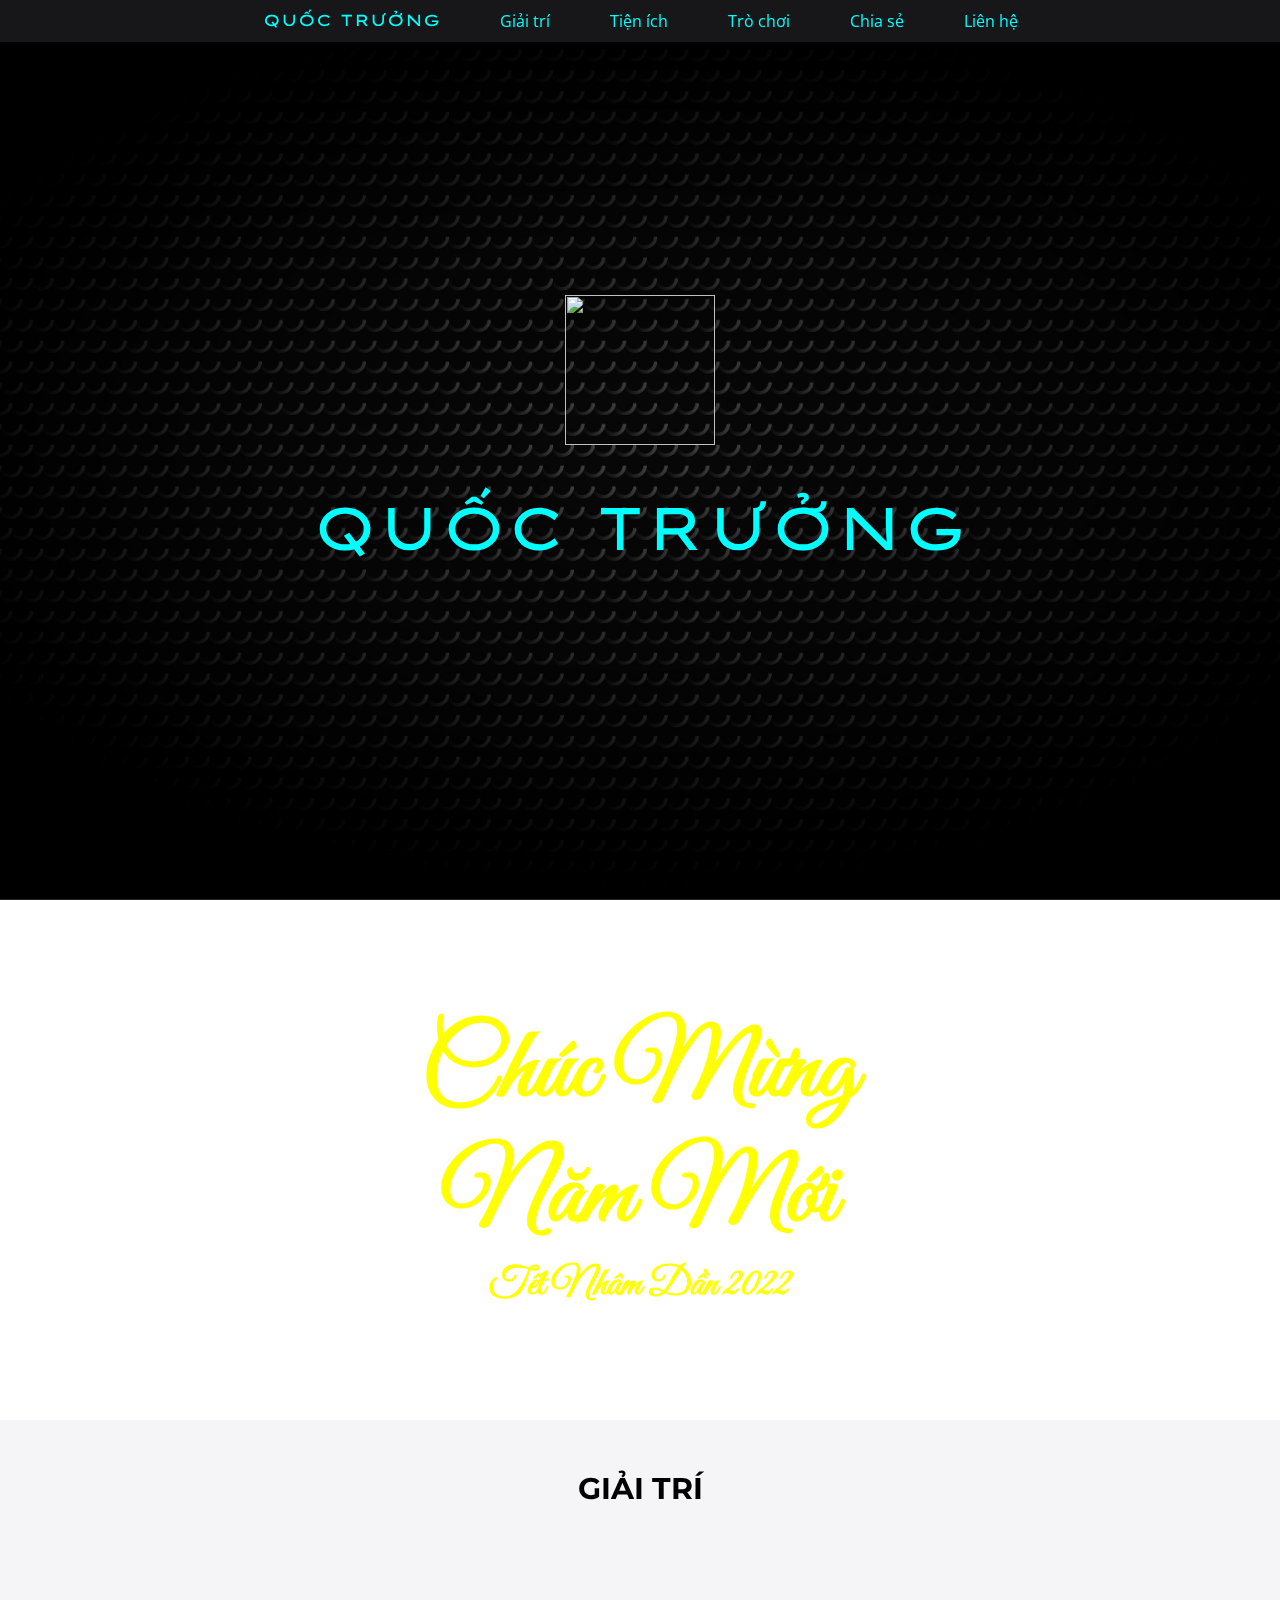
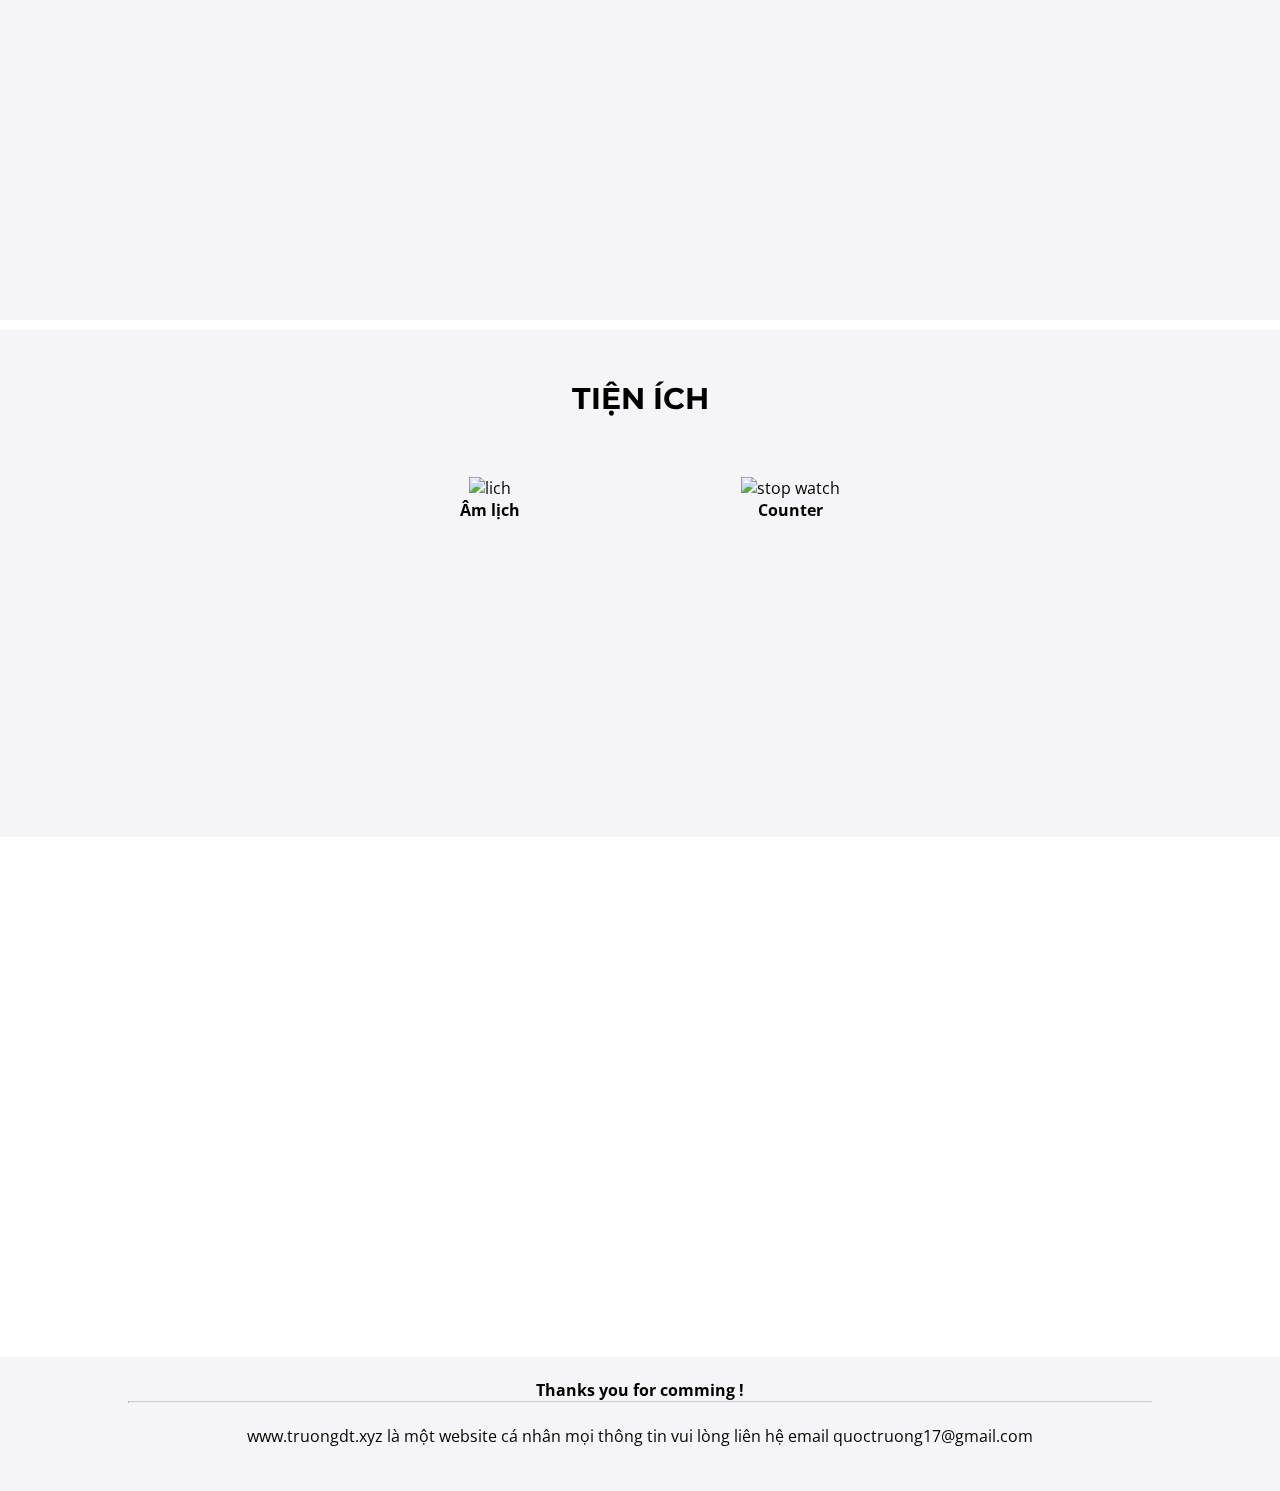
==== index.html @ eeed4d6b "Add files via upload" ====
<!DOCTYPE html>
<html lang="vi">

<head>
  <title>TruongDT - Homepage</title>
  <meta charset="utf-8">
  <meta name="viewport" content="width=device-width, initial-scale=1.0">
  <link href='css/mobai.css' rel='stylesheet'>
  <link href='css/thanbai.css' rel='stylesheet'>
  <link href='css/ketbai.css' rel='stylesheet'>
  <link href='css/mobile.css' rel='stylesheet'>
  <link href="https://fonts.googleapis.com/css?family=Open Sans" rel="stylesheet">
  <link rel="preconnect" href="https://fonts.googleapis.com">
  <link rel="preconnect" href="https://fonts.gstatic.com" crossorigin>
  <link href="https://fonts.googleapis.com/css2?family=Dongle:wght@700&display=swap" rel="stylesheet">
  <link href="https://fonts.googleapis.com/css2?family=Great+Vibes&display=swap" rel="stylesheet">
  <link href="https://fonts.googleapis.com/css2?family=Montserrat:wght@700&display=swap" rel="stylesheet">
  <link href="https://fonts.googleapis.com/css2?family=Cormorant+Garamond:wght@300&display=swap" rel="stylesheet">
  <link href="https://fonts.googleapis.com/css2?family=Lexend+Zetta:wght@200&display=swap" rel="stylesheet">
</head>

<body onscroll="myFunction()">
  <div class="divanhbia">
    <div class="sologan">
      <img class="anhlogo2" src="https://truongdt.xyz/src/LogoDT071021v2.png" />
      <p class="text1">QUỐC TRƯỞNG</p>
      <!-- <p class="text2">"Lắng nghe và Phát triển"</p> -->
    </div>
  </div>
  <nav class="navbar" id="navbar">
    <div class="brand-title"><a href="http://truongdt.xyz"><img class="anhlogo"
          src="https://truongdt.xyz/src/LogoDT071021v2.png" /></a></div>
    <a class="toggle-button">
      <span class="bar"></span>
      <span class="bar"></span>
      <span class="bar"></span>
    </a>
    <div class="navbar-links">
      <ul>
        <li><a href="https://www.truongdt.xyz" class="textlogo">QUỐC TRƯỞNG</a></li>
        <li><a href="https://www.truongdt.tk/gi%E1%BA%A3i-tr%C3%AD" class="page">Giải trí</a></li>
        <li><a href="#">Tiện ích</a></li>
        <li><a href="#">Trò chơi</a></li>
        <li><a href="#">Chia sẻ</a></li>
        <li><a href="https://www.truongdt.tk/lien-he">Liên hệ</a></li>
      </ul>
    </div>
  </nav>
  <!-- ////////////////////////////////////////////////////////////////////
///////////////////////////// Than Bai ////////////////////////////////////// -->

  <div class="thanbai">
    <div class="thanbai1">
      <div class="sologan2">
        <p class="t_text1 text2">Chúc Mừng Năm Mới</p>
        <p class="t_text2 text2">Tết Nhâm Dần 2022</p>
      </div>
    </div>

    <div class="thanbai2">
      <p class="t_text_h1">GIẢI TRÍ</p>
    </div>

    <div class="thanbai3">
      <p class="t_text_h1">TIỆN ÍCH</p>
      <div class="list_tien_ich">
        <div class="ti1">
          <img src="https://freepikpsd.com/file/2019/10/calendar-logo-png-Transparent-Images.png" alt="lich">
          <p>Âm lịch</p>
        </div>
        <div class="ti2">
          <img src="https://i.pinimg.com/originals/f7/28/95/f72895f3ba65879121dddf6fc1e17959.png" alt="stop watch">
          <p>Counter</p>
        </div>
        <!-- <iframe id="lich" src="https://calendar.google.com/calendar/embed?height=600&wkst=2&bgcolor=%23ffffff&ctz=Asia%2FBangkok&showTitle=0&showNav=1&showDate=1&showTz=0&showCalendars=1&showPrint=0&showTabs=0&src=NWpxNDl2YzNtZTczN21iZ2s0MTBrM3I0MjRAZ3JvdXAuY2FsZW5kYXIuZ29vZ2xlLmNvbQ&color=%23C0CA33" style="border-width:0" frameborder="0" scrolling="no"></iframe> -->
      </div>
    </div>
    <div class="thanbain">
    </div>
  </div>
  <!--//////////////////////////////// HET THAN BAI///////////////////////// -->
  <div class="footer">
    <div class="ketbai">
      <br>
      <h4>Thanks you for comming !</h4>
      <hr style="border-top: 1px solid #cccccc;">
      <br>
      <p>www.truongdt.xyz là một website cá nhân mọi thông tin vui lòng liên hệ email quoctruong17@gmail.com</p>
      <br>
      <br>
    </div>
  </div>
  <!-- /* //////////////////////////////////// */ -->
  <!-- /* ///////////////  JS  ///////////////// */ -->

  <script>
    const toggleButton = document.getElementsByClassName('toggle-button')[0]
    const navbarLinks = document.getElementsByClassName('navbar-links')[0]

    toggleButton.addEventListener('click', () => {
      navbarLinks.classList.toggle('active')
    })

    const navbar = document.getElementById("navbar");
    const sticky = navbar.offsetTop;
    // function myFunction() {
    //   if (window.pageYOffset >= sticky) {
    //   navbar.classList.add("sticky")
    //   } else {
    //   navbar.classList.remove("sticky");
    //   }
    // }
    function myFunction() {
      if (window.pageYOffset == 0) {
        navbar.classList.remove("sticky")
      } else {
        navbar.classList.add("sticky");
      }
    }
// console.log(sticky);
  </script>
</body>

</html>
---- css/mobai.css ----
* {
    box-sizing: border-box;
    font-family: 'Open Sans', sans-serif;
    margin: 0;
  }
.red{
  border: 3px solid yellow;
}
  body {
    color: black;
    overflow: overlay;
    background-size: cover;
    background-repeat: no-repeat;
    backface-visibility: hidden;
    background-position: center center;
    background-attachment: fixed;
    /* background-color: rgba(29, 29, 31); */
  
    /* animation: slidebg 60s cubic-bezier(0.77, 0, 0.175, 1) infinite 0s;
  }
  @keyframes slidebg{
  0%{
    background-image: url(https://blogger.googleusercontent.com/img/a/AVvXsEgjP9YxcvaRTQkUjN1N1dNVg9HUVYS9TWpzlVASJutNBj1mSHd_rO_pJhcnsUt6eEc4cY89BuQgt5RwR-jZslMc9l-Xp033zRy5tMFs_RsgIcij9kp2RVV1XdelDhf0s6MygDZxxpG-nDoR3b5tPP8XsAA_xuxvecCxYmFFDHnP3wp6K0xmOW8rrTQ-cA);
  }
  40%{
    background-image: url(https://blogger.googleusercontent.com/img/a/AVvXsEilTTRQq9amJ5GtUEyJPkF-vuqnchkPVzsriwx_L1-GIGDerI4Ln83ZPNWES3pPbeNEfc4zF3d5mcQd94PmNfi9zqdUtfci_rkqyMHNPGPBjKe85PAq-PVcottAg0ZH-bAWYsySNFwQUVlF6CTmEw95bMNL0V8Blu097lntNtxJxSSFGvJv_8VTF55avQ=s3840);
  }
  75%{
    background-image: url(https://blogger.googleusercontent.com/img/a/AVvXsEiLWUUD30Ojt8RlG1TdYxM3mHCbz7mjzp49Pw8O2TQeZhalAn23nAyK2CqYyq_6pHRcjiAtPw2zMvpD9E4Gw6ZSJ1dG8socnGK738exXz14Hz0INPGN5qAmuPkhKQfB6aE_gIxJqOiW4PfkwSAVi6YfyrYUOprS07DuqUz5a0QulUJg_qF3MS2moGPfTw=s3840);
  }
  100%{
    background-image: url(https://blogger.googleusercontent.com/img/a/AVvXsEgjP9YxcvaRTQkUjN1N1dNVg9HUVYS9TWpzlVASJutNBj1mSHd_rO_pJhcnsUt6eEc4cY89BuQgt5RwR-jZslMc9l-Xp033zRy5tMFs_RsgIcij9kp2RVV1XdelDhf0s6MygDZxxpG-nDoR3b5tPP8XsAA_xuxvecCxYmFFDHnP3wp6K0xmOW8rrTQ-cA);
  } */
  }
/* ============================= thanh cuon ======================================== */
  ::-webkit-scrollbar {
    width: 5px;
  }
  ::-webkit-scrollbar-thumb {
    background: rgba(0, 0, 0, 0.4);
    border-radius: 5px;
  }
  
/* ============================= thanh navibvar ======================================== */
  .navbar {
    display: flex;
    position: fixed;
    top: 0;
    width: 100%;
    justify-content: center;
    align-items: center;
    background-color: rgba(29, 29, 31, 0.8);
    z-index: 1000;

  }

  .brand-title {
    font-size: 1.5rem;
    margin: 0px 30px;
    display: none;
    /*     border: 2px solid green; */
  }

  .anhlogo {
    height: 40px;
    width: 40px;
  }
.textlogo{
  font-family: 'Lexend Zetta', sans-serif;
}
  .navbar-links {
    height: 100%;
    /*     border: 2px solid green; */
  }

  .navbar-links ul {
    display: flex;
    margin: 0;
    padding: 0;
    /*     justify-content: center; */
  }

  .navbar-links li {
    list-style: none;
  }

  .navbar-links li a {
    display: block;
    text-decoration: none;
    color: cyan;

    padding: 10px 30px;
  }

  .navbar-links li a:hover {
    text-decoration:underline;
  }

  /* .navbar-links li:hover {
  background-color: #555;
} */
  /* .navbar-links li a.page {
  background-color: #4CAF50;
  color: #4CAF50;
} */
  .toggle-button {
    position: absolute;
    top: 15px;
    right: 1rem;
    display: none;
    flex-direction: column;
    justify-content: space-between;
    width: 30px;
    height: 21px;
  }

  .toggle-button .bar {
    height: 3px;
    width: 100%;
    background-color: white;
    border-radius: 10px;
  }

  .sticky {
    position: fixed;
    top: 0;
    width: 100%;
    background-color: rgba(29, 29, 31, 0.8);
  }
/* =============================== logo ====================================== */
.divanhbia {
  width: 100%;
  height: 100vh;
  background-image: url(../bg\ waves.jpg);
  background-size: cover;
  background-repeat: no-repeat;
  backface-visibility: hidden;
  background-position: center center;
  background-attachment: fixed;
}
.divanhbia::before {
  content: "";
  position: absolute;
  top: 0px;
  right: 0px;
  bottom: 0px;
  left: 0px;
  background-color: rgba(0,0,0,0.15);
}
  .sologan {
    position: absolute;
    top: 50%;
    left: 50%;
    transform: translate(-50%, -50%);
    width: 100%;
  }

  .sologan p {
    text-align: center;
    color: cyan;
  }
.text1 {
    font-family: 'Lexend Zetta', sans-serif;
    font-size: 60px;
    padding: 40px;
  }
  .text2 {
    font-family: 'Great Vibes', cursive;
    font-weight: bold;
    font-size: 40px;
    width: 50%;
    margin: auto;
    /* display: none; */
  }
  .anhlogo2 {
    height: 150px;
    width: 150px;
    border: 0px solid green;
    margin: auto;
    position: relative;
    left: 50%;
    transform: translate(-50%, 0%);
    /* display: none; */

  }
/* ===================================================================== */
---- css/thanbai.css ----
a:link {
  text-decoration: none;
}
a:hover {
  text-decoration: underline;
}
/* ===================================================================== */
.thanbai div {
    margin: 10px 0px;
    /* height: 500px; */
    text-align: center;
  }
  .thanbai1 {
    background-image: url(https://wallpaperaccess.com/full/765837.jpg);
    background-size: cover;
    background-repeat: no-repeat;
    background-position: center;
    background-attachment: scroll;
    height: 500px;

  }

  .t_text1{
    color: yellow;
    font-size: 100px;
  }
  .t_text2{
    color: yellow;
  }
  .sologan2 {
    position: relative;
    top: 50%;
    left: 50%;
    transform: translate(-50%, -50%);
    width: 100%;
  }
.thanbai2{
  height: 500px;
  background: #f5f5f7;
  padding: 50px;
}
.thanbai3{
  /* height: 500px; */
  background: #f5f5f7;
  padding: 50px;
}

.list_tien_ich{
display: flex;
align-items: center;
justify-content: center;
flex-direction: row;
}
.list_tien_ich > div {
  /* background-color: #89e215; */
  width: 200px;
  height: 250px;
  margin: 50px;
  text-align: center;
  /* line-height: 75px; */
  /* font-size: 30px; */
  transition: transform .2s;
  
}

.list_tien_ich > div:hover {
  -ms-transform: scale(1.5); /* IE 9 */
  -webkit-transform: scale(1.5); /* Safari 3-8 */
  transform: scale(1.2); 
}

.list_tien_ich > div > img{
  height: calc(width);
  width: 100%;
}
.list_tien_ich > div > p{
  font-weight: bold;
}
/* .ti1{
  height: 200px;
  width: 200px;
}

.ti2{
  height: 200px;
  width: 200px;
} */
.t_text_h1{
  font-size: 30px;
  font-weight: bold;
  font-family: 'Montserrat', sans-serif;
}
  .thanbain {
    height: 500px;
    background-size: cover;
    background-repeat: no-repeat;
    backface-visibility: hidden;
    background-position: center center;
    background-attachment: scroll;
    animation: slidebg 60s cubic-bezier(0.77, 0, 0.175, 1) infinite 0s;
  }
  @keyframes slidebg{
    0%{
      background-image: url(https://blogger.googleusercontent.com/img/a/AVvXsEgjP9YxcvaRTQkUjN1N1dNVg9HUVYS9TWpzlVASJutNBj1mSHd_rO_pJhcnsUt6eEc4cY89BuQgt5RwR-jZslMc9l-Xp033zRy5tMFs_RsgIcij9kp2RVV1XdelDhf0s6MygDZxxpG-nDoR3b5tPP8XsAA_xuxvecCxYmFFDHnP3wp6K0xmOW8rrTQ-cA);
    }
    40%{
      background-image: url(https://blogger.googleusercontent.com/img/a/AVvXsEilTTRQq9amJ5GtUEyJPkF-vuqnchkPVzsriwx_L1-GIGDerI4Ln83ZPNWES3pPbeNEfc4zF3d5mcQd94PmNfi9zqdUtfci_rkqyMHNPGPBjKe85PAq-PVcottAg0ZH-bAWYsySNFwQUVlF6CTmEw95bMNL0V8Blu097lntNtxJxSSFGvJv_8VTF55avQ=s3840);
    }
    75%{
      background-image: url(https://blogger.googleusercontent.com/img/a/AVvXsEiLWUUD30Ojt8RlG1TdYxM3mHCbz7mjzp49Pw8O2TQeZhalAn23nAyK2CqYyq_6pHRcjiAtPw2zMvpD9E4Gw6ZSJ1dG8socnGK738exXz14Hz0INPGN5qAmuPkhKQfB6aE_gIxJqOiW4PfkwSAVi6YfyrYUOprS07DuqUz5a0QulUJg_qF3MS2moGPfTw=s3840);
    }
    100%{
      background-image: url(https://blogger.googleusercontent.com/img/a/AVvXsEgjP9YxcvaRTQkUjN1N1dNVg9HUVYS9TWpzlVASJutNBj1mSHd_rO_pJhcnsUt6eEc4cY89BuQgt5RwR-jZslMc9l-Xp033zRy5tMFs_RsgIcij9kp2RVV1XdelDhf0s6MygDZxxpG-nDoR3b5tPP8XsAA_xuxvecCxYmFFDHnP3wp6K0xmOW8rrTQ-cA);
    }
  }
---- css/ketbai.css ----
.footer{
  background: #f5f5f7;
  
}
.ketbai {
  /*   height: 300px; */
  text-align: center;
  width: 80%;
  margin: auto;
  /*   font-size:5rem; */
}
---- css/mobile.css ----
@media (max-width: 900px) {
    .navbar {
      flex-direction: column;
      align-items: flex-start;
    }

    .brand-title {
      margin: 2px auto;
    }

    .toggle-button {
      display: flex;
    }

    .navbar-links {
      display: none;
      width: 100%;
    }

    .navbar-links ul {
      width: 100%;
      flex-direction: column;
    }

    .navbar-links ul li {
      text-align: center;
    }

    .navbar-links ul li a {
      padding: .5rem 1rem;
    }

    .navbar-links.active {
      display: flex;
    }

    .text1 {
      font-size: 28px;
    }
    .text2 {
      font-size: 30px;
    }

    .anhlogo2 {
      height: 100px;
      width: 100px;
    }
    .list_tien_ich > div {
      /* background-color: #89e215; */
      width: 100px;
      height: 120px;
    }
    .list_tien_ich{
      flex-direction: column;
      }
}
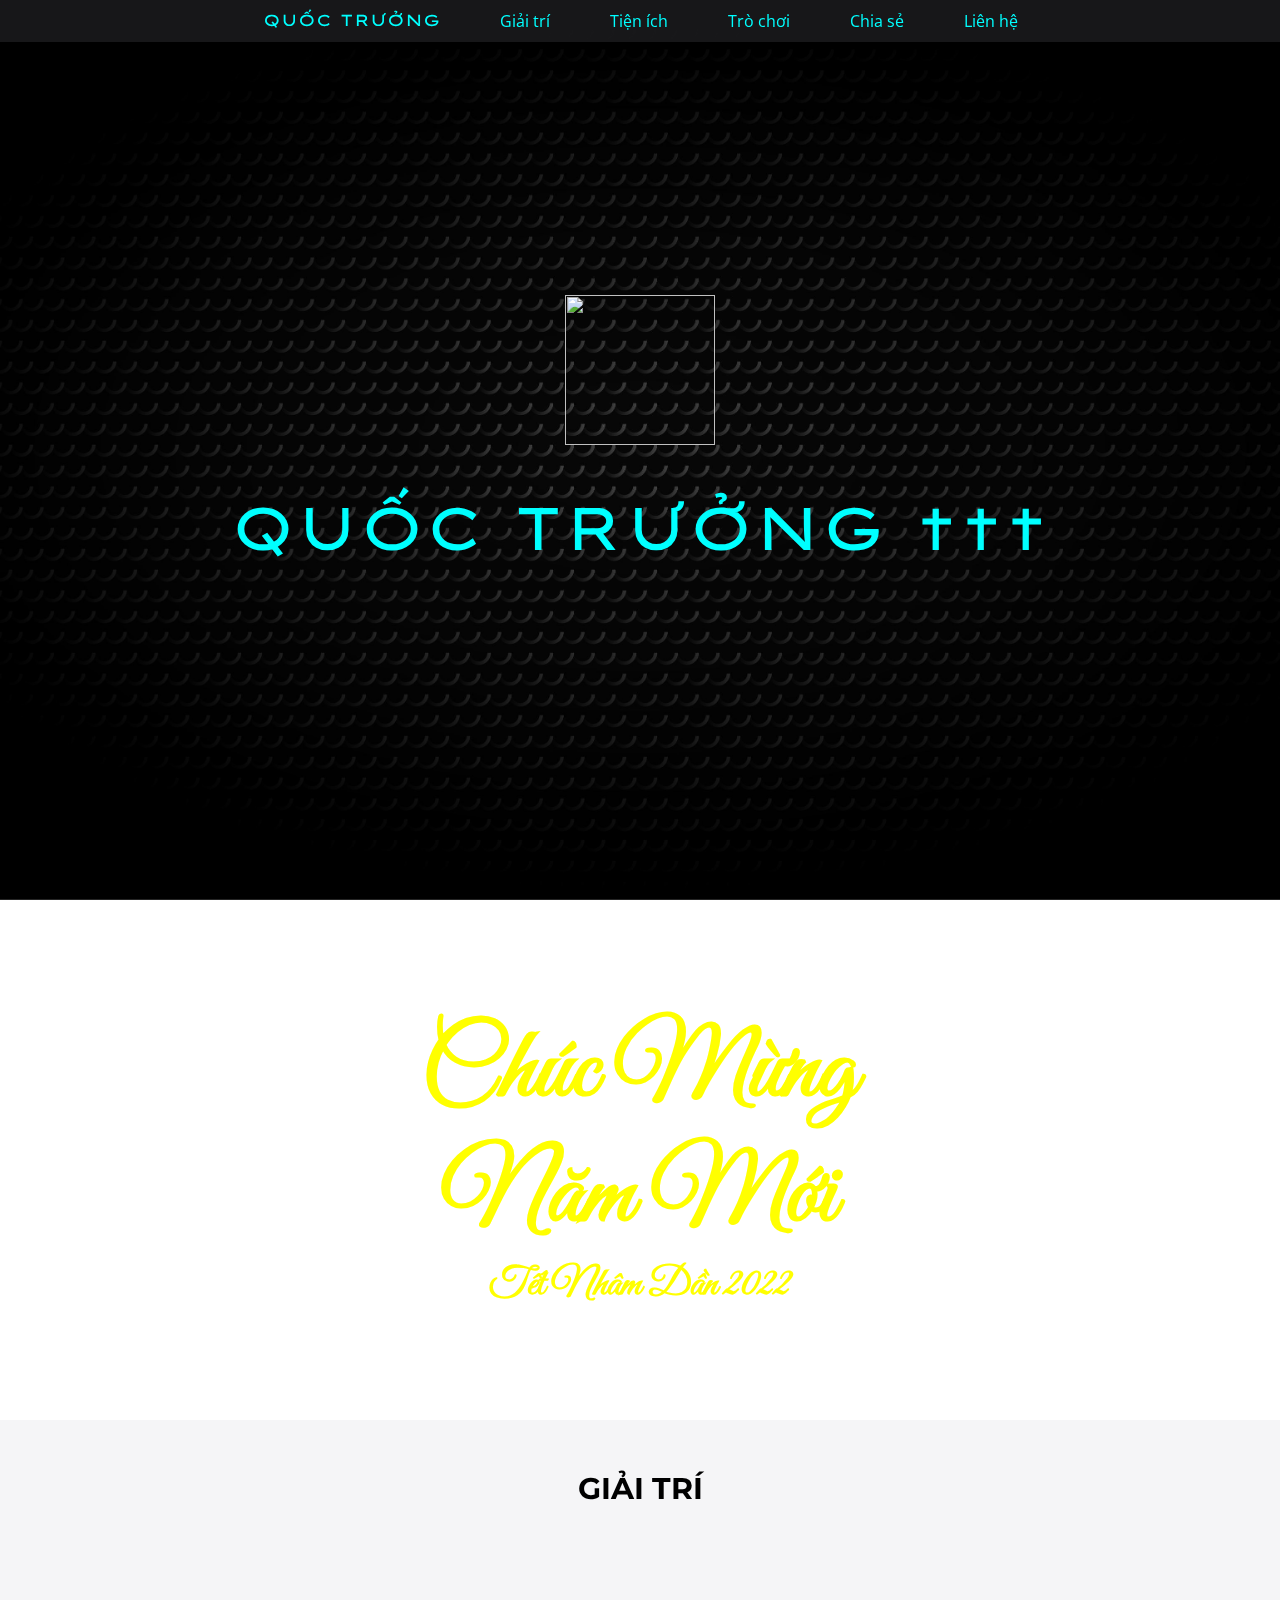
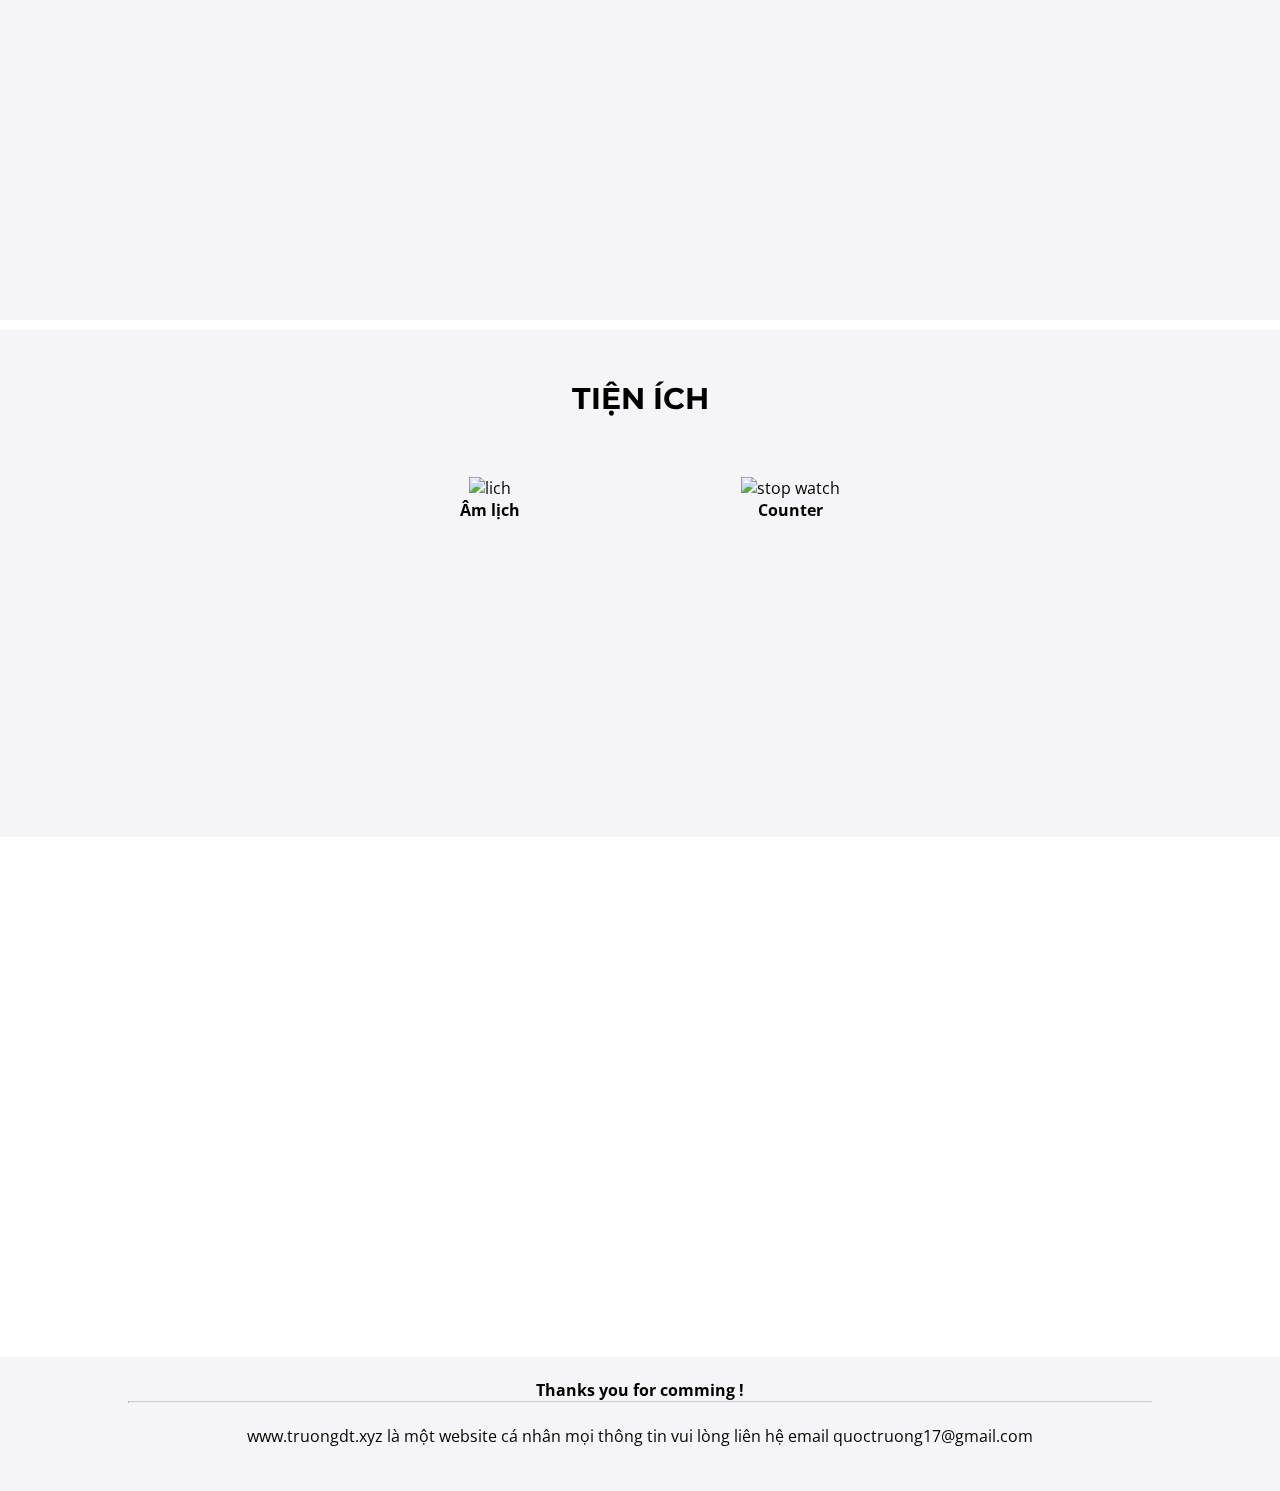
==== commit e25c58a2: "test update" ====
--- a/index.html
+++ b/index.html
@@ -23,7 +23,7 @@
   <div class="divanhbia">
     <div class="sologan">
       <img class="anhlogo2" src="https://truongdt.xyz/src/LogoDT071021v2.png" />
-      <p class="text1">QUỐC TRƯỞNG</p>
+      <p class="text1">QUỐC TRƯỞNG ttt</p>
       <!-- <p class="text2">"Lắng nghe và Phát triển"</p> -->
     </div>
   </div>
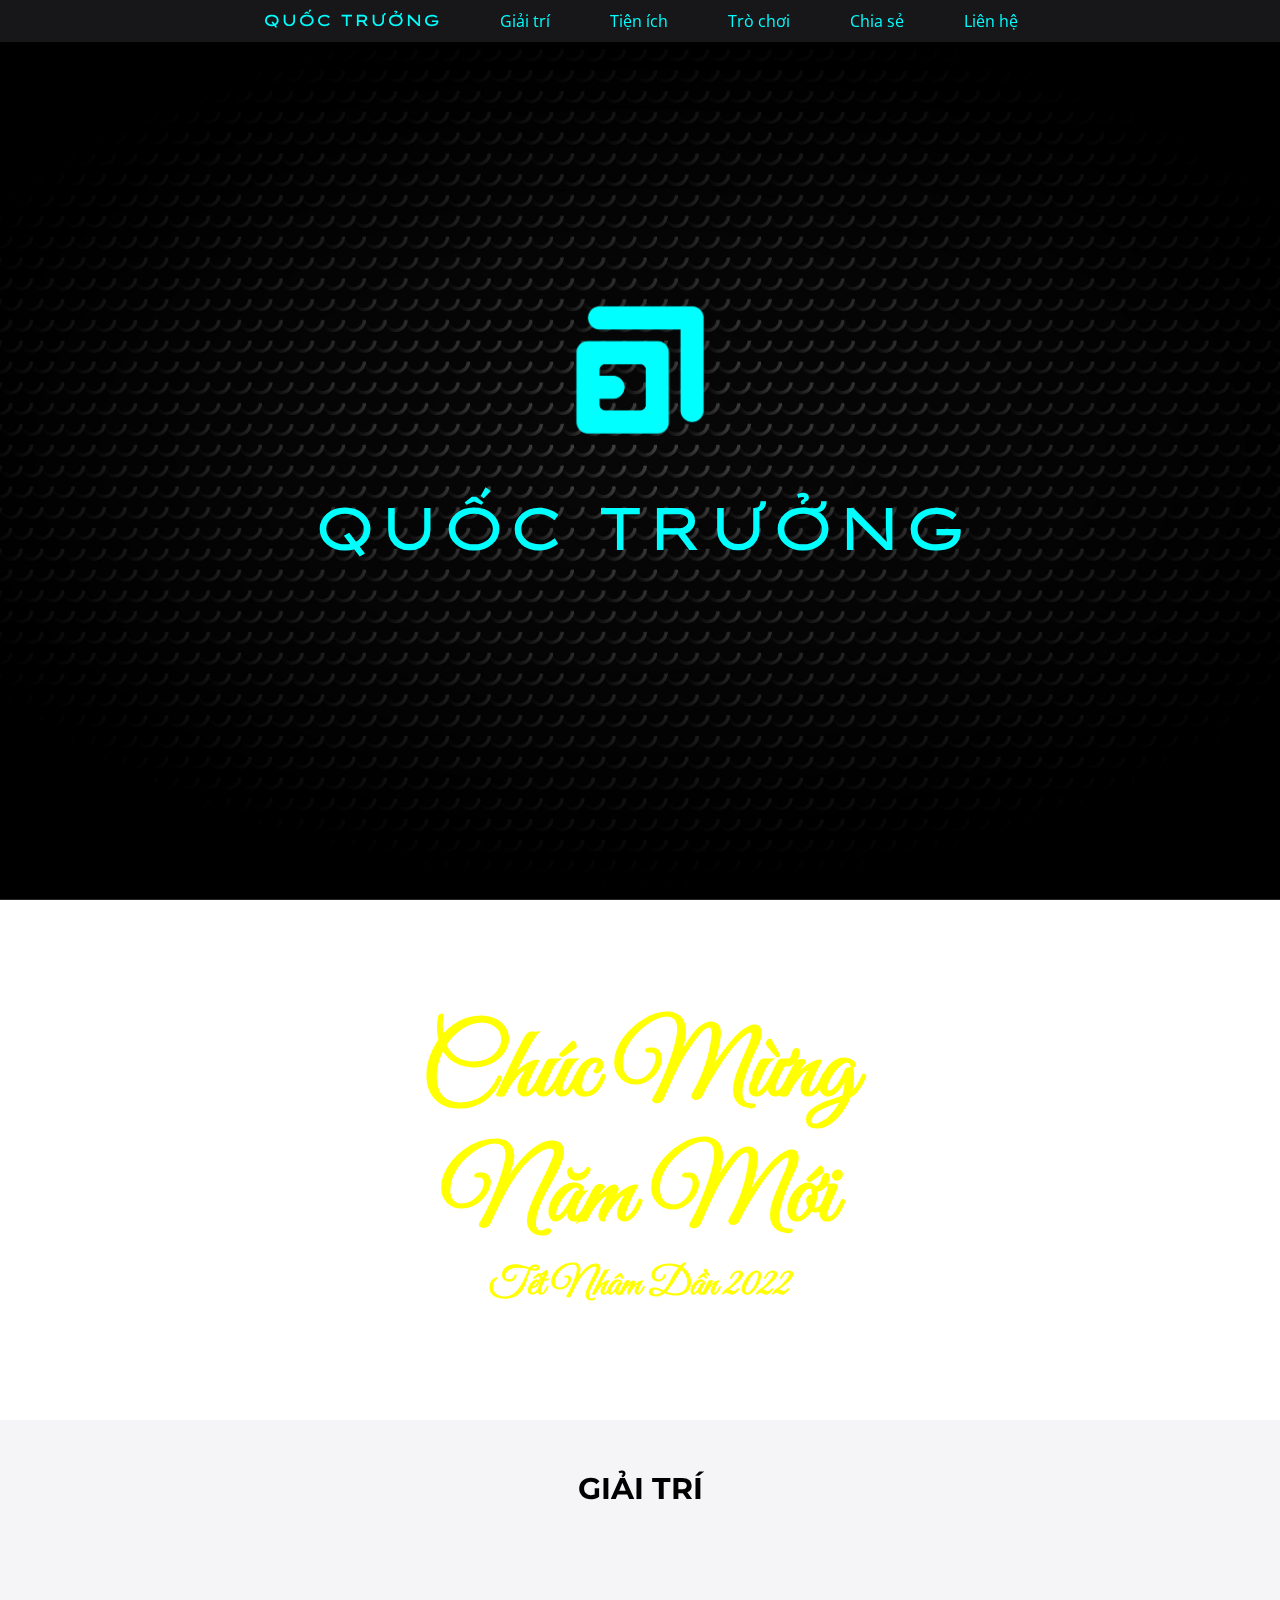
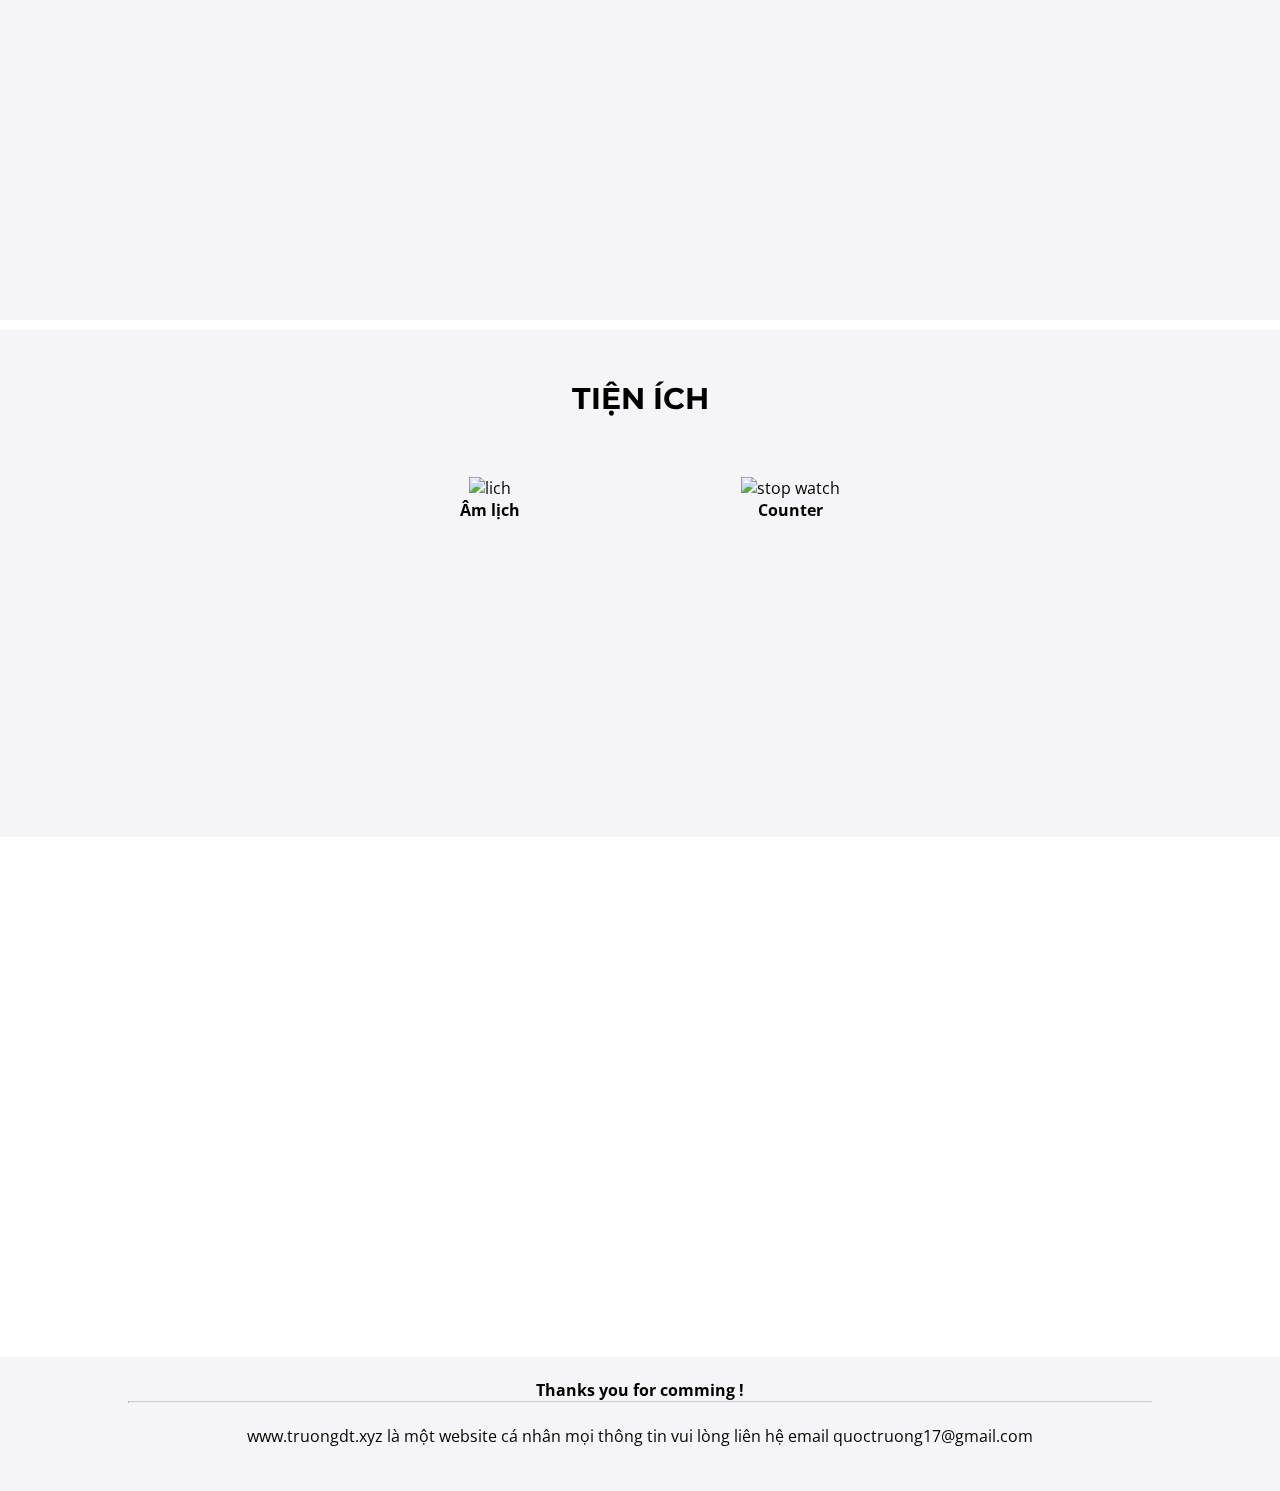
==== commit 892b03fb: "sửa link src" ====
--- a/index.html
+++ b/index.html
@@ -22,8 +22,8 @@
 <body onscroll="myFunction()">
   <div class="divanhbia">
     <div class="sologan">
-      <img class="anhlogo2" src="https://truongdt.xyz/src/LogoDT071021v2.png" />
-      <p class="text1">QUỐC TRƯỞNG ttt</p>
+      <img class="anhlogo2" src="css/src/LogoDT071021v2.png" />
+      <p class="text1">QUỐC TRƯỞNG</p>
       <!-- <p class="text2">"Lắng nghe và Phát triển"</p> -->
     </div>
   </div>
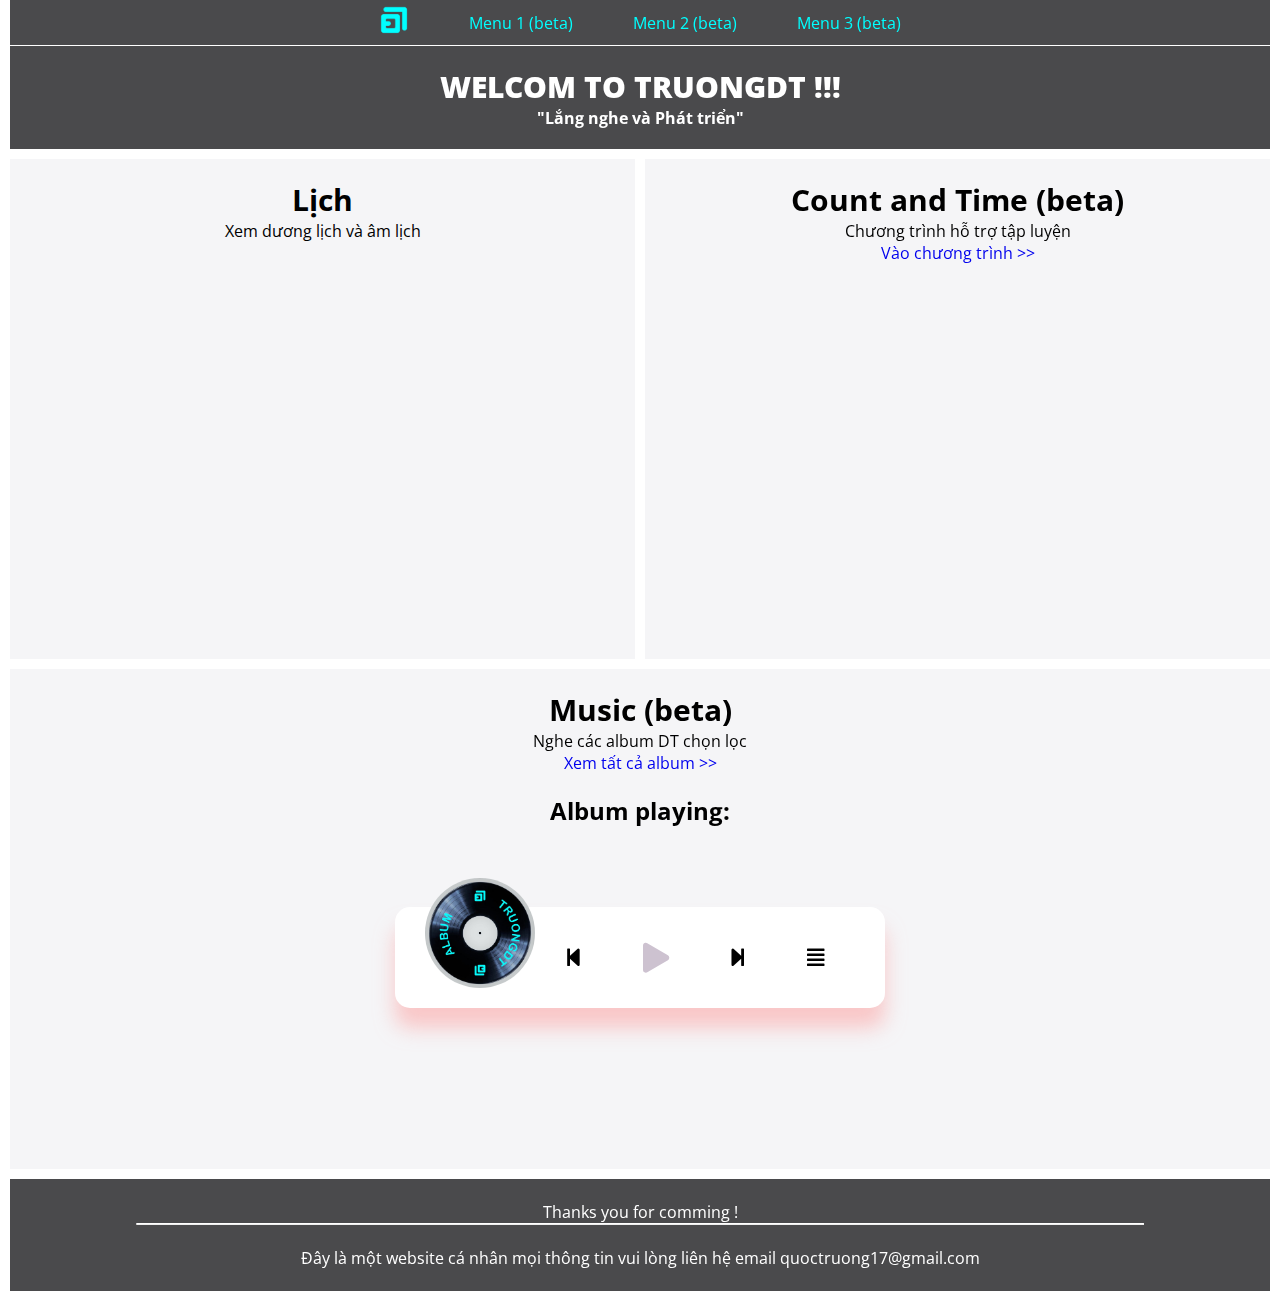
==== commit e6079462: "run beta1 to index" ====
--- a/index.html
+++ b/index.html
@@ -2,123 +2,152 @@
 <html lang="vi">
 
 <head>
-  <title>TruongDT - Homepage</title>
+  <title>TruongDT</title>
   <meta charset="utf-8">
   <meta name="viewport" content="width=device-width, initial-scale=1.0">
-  <link href='css/mobai.css' rel='stylesheet'>
-  <link href='css/thanbai.css' rel='stylesheet'>
-  <link href='css/ketbai.css' rel='stylesheet'>
-  <link href='css/mobile.css' rel='stylesheet'>
-  <link href="https://fonts.googleapis.com/css?family=Open Sans" rel="stylesheet">
+  <!-- link icon tabbar -->
+  <link rel="icon" href="src/LogoDT071021v2.png" type="image/icon type">
+ 
+  <!-- link font -->
   <link rel="preconnect" href="https://fonts.googleapis.com">
   <link rel="preconnect" href="https://fonts.gstatic.com" crossorigin>
+  <link href="https://fonts.googleapis.com/css?family=Open Sans" rel="stylesheet">
   <link href="https://fonts.googleapis.com/css2?family=Dongle:wght@700&display=swap" rel="stylesheet">
   <link href="https://fonts.googleapis.com/css2?family=Great+Vibes&display=swap" rel="stylesheet">
   <link href="https://fonts.googleapis.com/css2?family=Montserrat:wght@700&display=swap" rel="stylesheet">
   <link href="https://fonts.googleapis.com/css2?family=Cormorant+Garamond:wght@300&display=swap" rel="stylesheet">
   <link href="https://fonts.googleapis.com/css2?family=Lexend+Zetta:wght@200&display=swap" rel="stylesheet">
+<!-- audio  -->
+  <link href="https://cdnjs.cloudflare.com/ajax/libs/font-awesome/5.10.2/css/all.min.css " rel="stylesheet">
+  <!-- link icon 3 gạch menu bar mobile mode -->
+  <link rel="stylesheet" href="https://cdnjs.cloudflare.com/ajax/libs/font-awesome/4.7.0/css/font-awesome.min.css">
+  
+  <!-- link css -->
+  <link href='css/head.css' rel='stylesheet'>
+  <link href='css/footer.css' rel='stylesheet'>
+  <link href='css/body.css' rel='stylesheet'>
+  <link href='css/audio.css' rel='stylesheet'>
+  <link href='css/responsive.css' rel='stylesheet'>
 </head>
+<body>
+<!--======================= thanh navbar =======================-->
+<div class="topnav" id="myTopnav">
+  <a href="#" class="active"><img class="anhlogo" src="src/LogoDT071021v2.png" alt=""></a>
+  <a href="#">Menu 1 (beta)</a>
+  <a href="#">Menu 2 (beta)</a>
+  <a href="#">Menu 3 (beta)</a>
+  <a href="javascript:void(0);" class="icon" onclick="myFunction()">
+    <i class="fa fa-bars"></i>
+  </a>
+</div>
+<!--==============================================================-->
 
-<body onscroll="myFunction()">
-  <div class="divanhbia">
-    <div class="sologan">
-      <img class="anhlogo2" src="css/src/LogoDT071021v2.png" />
-      <p class="text1">QUỐC TRƯỞNG</p>
-      <!-- <p class="text2">"Lắng nghe và Phát triển"</p> -->
+<!--===================== body contents =========================================-->
+<div class="body">
+  <div class="content1">
+      <p class="text_title">WELCOM TO TRUONGDT !!!</p>
+      <p>"Lắng nghe và Phát triển"</p>
+  </div>
+
+  <div class="content content2 left">
+    <div class="ct_text">
+      <p class="text_title">Lịch</p>
+      <p>Xem dương lịch và âm lịch</p>
+    </div>
+    <div class="div_lich">
+      <iframe src="https://calendar.google.com/calendar/embed?height=600&wkst=2&bgcolor=%23ffffff&ctz=Asia%2FBangkok&showTitle=0&showNav=1&showDate=1&showTz=0&showCalendars=1&showPrint=0&showTabs=0&src=NWpxNDl2YzNtZTczN21iZ2s0MTBrM3I0MjRAZ3JvdXAuY2FsZW5kYXIuZ29vZ2xlLmNvbQ&color=%23C0CA33" style="border-width:0" frameborder="0" scrolling="no" width="100%" height="100%"></iframe>
     </div>
   </div>
-  <nav class="navbar" id="navbar">
-    <div class="brand-title"><a href="http://truongdt.xyz"><img class="anhlogo"
-          src="https://truongdt.xyz/src/LogoDT071021v2.png" /></a></div>
-    <a class="toggle-button">
-      <span class="bar"></span>
-      <span class="bar"></span>
-      <span class="bar"></span>
-    </a>
-    <div class="navbar-links">
-      <ul>
-        <li><a href="https://www.truongdt.xyz" class="textlogo">QUỐC TRƯỞNG</a></li>
-        <li><a href="https://www.truongdt.tk/gi%E1%BA%A3i-tr%C3%AD" class="page">Giải trí</a></li>
-        <li><a href="#">Tiện ích</a></li>
-        <li><a href="#">Trò chơi</a></li>
-        <li><a href="#">Chia sẻ</a></li>
-        <li><a href="https://www.truongdt.tk/lien-he">Liên hệ</a></li>
-      </ul>
+
+  <div class="content content3 right">
+    <div class="ct_text">
+      <p class="text_title">Count and Time (beta)</p>
+      <p>Chương trình hỗ trợ tập luyện</p>
+      <a class="ct_link" href="Counter and timer V1.0.html">Vào chương trình >></a>
     </div>
-  </nav>
-  <!-- ////////////////////////////////////////////////////////////////////
-///////////////////////////// Than Bai ////////////////////////////////////// -->
+    <div class="div_count_and_time">
 
-  <div class="thanbai">
-    <div class="thanbai1">
-      <div class="sologan2">
-        <p class="t_text1 text2">Chúc Mừng Năm Mới</p>
-        <p class="t_text2 text2">Tết Nhâm Dần 2022</p>
-      </div>
-    </div>
-
-    <div class="thanbai2">
-      <p class="t_text_h1">GIẢI TRÍ</p>
-    </div>
-
-    <div class="thanbai3">
-      <p class="t_text_h1">TIỆN ÍCH</p>
-      <div class="list_tien_ich">
-        <div class="ti1">
-          <img src="https://freepikpsd.com/file/2019/10/calendar-logo-png-Transparent-Images.png" alt="lich">
-          <p>Âm lịch</p>
-        </div>
-        <div class="ti2">
-          <img src="https://i.pinimg.com/originals/f7/28/95/f72895f3ba65879121dddf6fc1e17959.png" alt="stop watch">
-          <p>Counter</p>
-        </div>
-        <!-- <iframe id="lich" src="https://calendar.google.com/calendar/embed?height=600&wkst=2&bgcolor=%23ffffff&ctz=Asia%2FBangkok&showTitle=0&showNav=1&showDate=1&showTz=0&showCalendars=1&showPrint=0&showTabs=0&src=NWpxNDl2YzNtZTczN21iZ2s0MTBrM3I0MjRAZ3JvdXAuY2FsZW5kYXIuZ29vZ2xlLmNvbQ&color=%23C0CA33" style="border-width:0" frameborder="0" scrolling="no"></iframe> -->
-      </div>
-    </div>
-    <div class="thanbain">
     </div>
   </div>
-  <!--//////////////////////////////// HET THAN BAI///////////////////////// -->
-  <div class="footer">
-    <div class="ketbai">
-      <br>
-      <h4>Thanks you for comming !</h4>
-      <hr style="border-top: 1px solid #cccccc;">
-      <br>
-      <p>www.truongdt.xyz là một website cá nhân mọi thông tin vui lòng liên hệ email quoctruong17@gmail.com</p>
-      <br>
-      <br>
+
+  <div class="content content4 center">
+    <div class="ct_text">
+      <p class="text_title">Music (beta)</p>
+      <p>Nghe các album DT chọn lọc</p>
+      <a class="ct_link" href="Audio Player v1.2.html">Xem tất cả album >></a>
     </div>
+    <div class="div_music">
+      
+
+
+
+      <h2 id="nameAlbum">Album playing: </h2>
+      <div class="music-container" id="music-container">
+      <div class="music-info">
+        <h4 id="title"></h4>
+        <div class="progress-container" id="progress-container">
+          <div class="progress" id="progress" style="width: 88.2027%;"></div>
+        </div>
+        <h4 id="currTime"></h4>
+        <h4 id="durTime"></h4>
+      </div>
+      <div class="list-info">
+        <div class="song">
+            <h4 class="title">Tên bài hát</h4>
+        </div>
+      </div>
+
+      <audio src=" " id="audio"></audio>
+
+      <div class="img-container">
+        <img src="src/img_cd.jpg" alt="music-cover" id="cover">
+      </div>
+
+      
+      <div class="navigation">
+        <button id="prev" class="action-btn">
+          <i class="fas fa-step-backward"></i>
+        </button>
+        <button id="play" class="action-btn action-btn-big">
+          <i class="fas fa-play"></i>
+        </button>
+        <button id="next" class="action-btn">
+          <i class="fas fa-step-forward"></i>
+        </button>
+        <button id="list" class="action-btn">
+          <i class="fas fa-align-justify"></i>
+        </button>
+      </div>
+    </div><!-- div_music -->
+    </div><!-- content3 -->
   </div>
-  <!-- /* //////////////////////////////////// */ -->
-  <!-- /* ///////////////  JS  ///////////////// */ -->
+</div><!-- body -->
+<!--==============================================================-->
 
-  <script>
-    const toggleButton = document.getElementsByClassName('toggle-button')[0]
-    const navbarLinks = document.getElementsByClassName('navbar-links')[0]
+<!--======================= footer =======================================-->
+<div class="footer">
+  <div class="footer1">
+    <br>
+    <p class="ft_text1">Thanks you for comming !</p>
+    <hr style="border-top: 1px solid white;">
+    <br>
+    <p>Đây là một website cá nhân mọi thông tin vui lòng liên hệ email quoctruong17@gmail.com</p>
+    <br>
+  </div>
+</div>
+<!--==============================================================-->
 
-    toggleButton.addEventListener('click', () => {
-      navbarLinks.classList.toggle('active')
-    })
-
-    const navbar = document.getElementById("navbar");
-    const sticky = navbar.offsetTop;
-    // function myFunction() {
-    //   if (window.pageYOffset >= sticky) {
-    //   navbar.classList.add("sticky")
-    //   } else {
-    //   navbar.classList.remove("sticky");
-    //   }
-    // }
-    function myFunction() {
-      if (window.pageYOffset == 0) {
-        navbar.classList.remove("sticky")
-      } else {
-        navbar.classList.add("sticky");
-      }
-    }
-// console.log(sticky);
-  </script>
+<!--======================= js đóng mở menu nav =======================================-->
+<script> 
+function myFunction() {
+  var x = document.getElementById("myTopnav");
+  if (x.className === "topnav") {
+    x.className += " responsive";
+  } else {
+    x.className = "topnav";
+  }
+}
+</script>
+<script src="js/audio.js"></script>
 </body>
-
-</html>+</html>
--- a/css/head.css
+++ b/css/head.css
@@ -0,0 +1,57 @@
+/* ============================= css thanh cuon ======================================== */
+/* ::-webkit-scrollbar {
+  width: 5px;
+}
+::-webkit-scrollbar-thumb {
+  background: rgba(0, 0, 0, 0.4);
+  border-radius: 5px;
+} */
+/* ====================================================================================== */
+* {
+
+  box-sizing: border-box;
+  -moz-box-sizing: border-box;
+  -webkit-box-sizing: border-box;
+  font-family: 'Open Sans', sans-serif;
+  margin: 0;
+}
+
+.topnav {
+  display: flex;
+  position: fixed;
+  top: 0;
+  left: 10px;
+  width: calc(100% - 20px);
+  justify-content: center;
+  align-items: center;
+  background-color: rgba(29, 29, 31, 0.8);
+  z-index: 1000;
+}
+.anhlogo{
+  width: 30px;
+  height: 30px;
+}
+.topnav a {
+  color: cyan;
+  text-decoration: none;
+  padding: 5px 30px;
+}
+/* hiệu ứng khi rê chuột vào menu nav */
+.topnav a:hover {
+  -ms-transform: scale(1.5); /* IE 9 */
+  -webkit-transform: scale(1.5); /* Safari 3-8 */
+  transform: scale(1.2); 
+}
+
+/* .topnav a.active {
+  background-color: #04AA6D;
+  color: white;
+} */
+
+/* ẩn icon khi ở destop mode */
+.topnav .icon {
+  display: none;
+  position: absolute;
+  right: 0;
+  top: 5px;
+}
--- a/css/footer.css
+++ b/css/footer.css
@@ -0,0 +1,14 @@
+.footer{
+  background-color: rgba(29, 29, 31, 0.8);
+  width: calc(100% - 20px);
+  color: white;
+  margin: 5px 10px 0px 10px;
+  
+}
+.footer1 {
+  text-align: center;
+  width: 80%;
+  margin: auto;
+}
+
+  --- a/css/body.css
+++ b/css/body.css
@@ -0,0 +1,87 @@
+.content{
+    
+    text-align: center;
+    height: 300px;
+    background: #f5f5f7;
+    padding: 20px 5px;
+}
+
+.ct_text{
+    padding-bottom: 20px;
+}
+.text_title{
+    font-size: 30px;
+    font-weight: bolder;
+}
+
+.content a {
+    text-decoration: none;
+
+}
+
+.content a:hover {
+    text-decoration: underline;
+    
+}
+
+.body::after {
+    content: "";
+    clear: both;
+    display: table;
+  }
+
+
+.left{
+    width: calc(50% - 15px);
+    float: left;
+    margin: 5px 5px 5px 10px;
+}
+
+.right{
+    width: calc(50% - 15px);
+    float: left;
+    margin: 5px 10px 5px 5px;
+}
+.center{
+    width: calc(100% - 20px);
+    float: left;
+    margin: 5px 10px 5px 10px;
+}
+/* <!--===================== content1 welcom =========================================--> */
+.content1{
+    /* height: 50px; */
+    margin: 46px 10px 5px 10px;
+    text-align: center;
+    background-color: rgba(29, 29, 31, 0.8);
+    color: white;
+    padding: 20px 5px;
+    font-weight: bolder;
+}
+/* <!--==============================================================--> */
+
+/* <!--===================== content2 lịch =========================================--> */
+.content2{
+    height: 500px;
+}
+
+.div_lich{
+    width:100%;
+    max-width: 600px;
+    height:380px;
+    margin: auto;
+    }
+/* <!--==============================================================--> */
+
+/* <!--===================== content3 Count and Time =========================================--> */
+.content3{
+    height: 500px;
+}
+
+/* <!--==============================================================--> */
+
+/* <!--===================== content4 music =========================================--> */
+.content4{
+    height: 500px;
+}
+
+/* <!--==============================================================--> */--- a/css/audio.css
+++ b/css/audio.css
@@ -0,0 +1,222 @@
+.div_music {
+    background-image: url(src/q12_a3.jpg);
+    background-size: cover;
+    background-repeat: no-repeat;
+    backface-visibility: hidden;
+    background-position: center center;
+    background-attachment: fixed;
+  
+    display: flex;
+    flex-direction: column;
+    align-items: center;
+    justify-content: center;
+    font-family: 'Lato', sans-serif;
+    margin: 0;
+  }
+.music-container {
+    background-color: #fff;
+    border-radius: 15px;
+    box-shadow: 0 20px 20px 0 rgba(252, 169, 169, 0.6);
+    display: flex;
+    padding: 20px 30px;
+    position: relative;
+    margin: 80px 0;
+    z-index: 10;
+  }
+  
+  .img-container {
+    position: relative;
+    width: 110px;
+  }
+
+
+  /* vòng tròn xoay bên trong đĩa */
+  /* .img-container::after {
+    content: '';
+    background-color: #fff;
+    border-radius: 50%;
+    position: absolute;
+    bottom: 100%;
+    left: 50%;
+    width: 20px;
+    height: 20px;
+    transform: translate(-50%, 50%);
+  } */
+  
+  .img-container img {
+    border-radius: 50%;
+    object-fit: cover;
+    height: 110px;
+    width: inherit;
+    position: absolute;
+    bottom: 0;
+    left: 0;
+    animation: rotate 3s linear infinite;
+    animation-play-state: paused;
+  }
+  
+  .music-container.play .img-container img {
+    animation-play-state: running;
+  }
+  
+  @keyframes rotate {
+    from {
+      transform: rotate(0deg);
+    }
+  
+    to {
+      transform: rotate(360deg);
+    }
+  }
+  
+  .navigation {
+    display: flex;
+    align-items: center;
+    justify-content: center;
+    z-index: 1;
+  }
+  
+  .action-btn {
+    background-color: #fff;
+    border: 0;
+    color: black;
+    font-size: 20px;
+    cursor: pointer;
+    padding: 10px;
+    margin: 0 20px;
+  }
+  
+  .action-btn.action-btn-big {
+    color: #cdc2d0;
+    font-size: 30px;
+  }
+  
+  .action-btn:focus {
+    outline: 0;
+  }
+  
+  .music-info {
+    background-color: rgba(255, 255, 255, 0.5);
+    border-radius: 15px 15px 0 0;
+    position: absolute;
+    top: 0;
+    left: 20px;
+    width: calc(100% - 40px);
+    padding: 10px 10px 10px 150px;
+    opacity: 0;
+    transform: translateY(0%);
+    transition: transform 0.3s ease-in, opacity 0.3s ease-in;
+    z-index: 0;
+  }
+  
+  .music-container.play .music-info {
+    opacity: 1;
+    transform: translateY(-100%);
+  }
+  
+  .music-info h4{
+    margin: 0;
+  }
+  
+  #durTime{
+      float:right;
+  
+  }
+  #currTime{
+      float:left;
+  
+  }
+  
+  
+  .list-info {
+    background-color: rgba(255, 255, 255, 0.5);
+    border-radius: 0 0 15px 15px;
+    position: absolute;
+    bottom: 0;
+    left: 20px;
+    width: calc(100% - 40px);
+    height: 200px;
+    padding: 10px 10px 10px 10px;
+    opacity: 0;
+    transform: translateY(50%);
+    transition: transform 0.3s ease-in, opacity 0.3s ease-in;
+    z-index: -1;
+    overflow:auto;
+    color:white;
+  }
+  
+  .music-container.listOn .list-info {
+    opacity: 1;
+    transform: translateY(100%);
+  }
+  
+  .progress-container {
+    background: #fff;
+    border-radius: 5px;
+    cursor: pointer;
+    margin: 10px 0;
+    height: 4px;
+    width: 100%;
+  }
+  
+  .progress {
+    background-color: #fe8daa;
+    border-radius: 5px;
+    height: 100%;
+    width: 0%;
+    transition: width 0.1s linear;
+  }
+
+  #id_divclass_listAlbum{
+      display:flex;
+      overflow-x: auto;
+      width:100%;
+      margin-bottom:20px;
+  }
+  #id_divclass_listAlbum::-webkit-scrollbar {height: 5px;}
+  #id_divclass_listAlbum::-webkit-scrollbar-thumb {  background-color: rgba(255, 255, 255, 0.2);}
+  
+  .class_listAlbum{
+      display:flex;
+  }  
+  .class_listAlbum > div {
+    background-color: #f1f1f1;
+    margin: 20px;
+    text-align: center;
+  /*   border: 3px solid green; */
+  }
+  .class_listAlbum .class_imgAlbum {
+      width:300px;
+      height:300px;
+      margin:auto;
+  /* 	border: 13px solid green; */
+  }
+  @media only screen and (max-width: 500px) {
+      .class_listAlbum > div {
+          font-size: 10px;
+      }
+      #title {
+          font-size: 15px;
+      }
+      .class_listAlbum .class_imgAlbum {
+          width:150px;
+          height:150px;
+  
+      }
+      .action-btn {
+        padding: 10px;
+        margin: 0 5px;
+      }
+      .music-container {
+        padding: 10px 10px;
+  
+      }
+  }
+  .class_listAlbum img {
+    object-fit: cover;
+    height: inherit;
+    width: inherit;
+  } 
+  #nameAlbum{
+      color:black;
+  }--- a/css/responsive.css
+++ b/css/responsive.css
@@ -0,0 +1,25 @@
+@media screen and (max-width: 600px) {
+  
+  /* ẩn các menu nav trừ menu đầu tiên khi ở mode mobile */
+  .topnav a:not(:first-child) {display: none;}
+  
+  /* hiện 3 icon khi ở mode mobile */
+  .topnav a.icon {
+    display: block;
+  }
+  
+  .topnav {flex-direction: column;}
+
+  /* hiện menu nav khi bấm icon */
+  .topnav.responsive a {
+    display: block;
+  }
+
+}
+
+@media screen and (max-width: 900px) {
+.left, .right {
+    width: calc(100% - 20px);
+    margin: 10px;
+}
+}